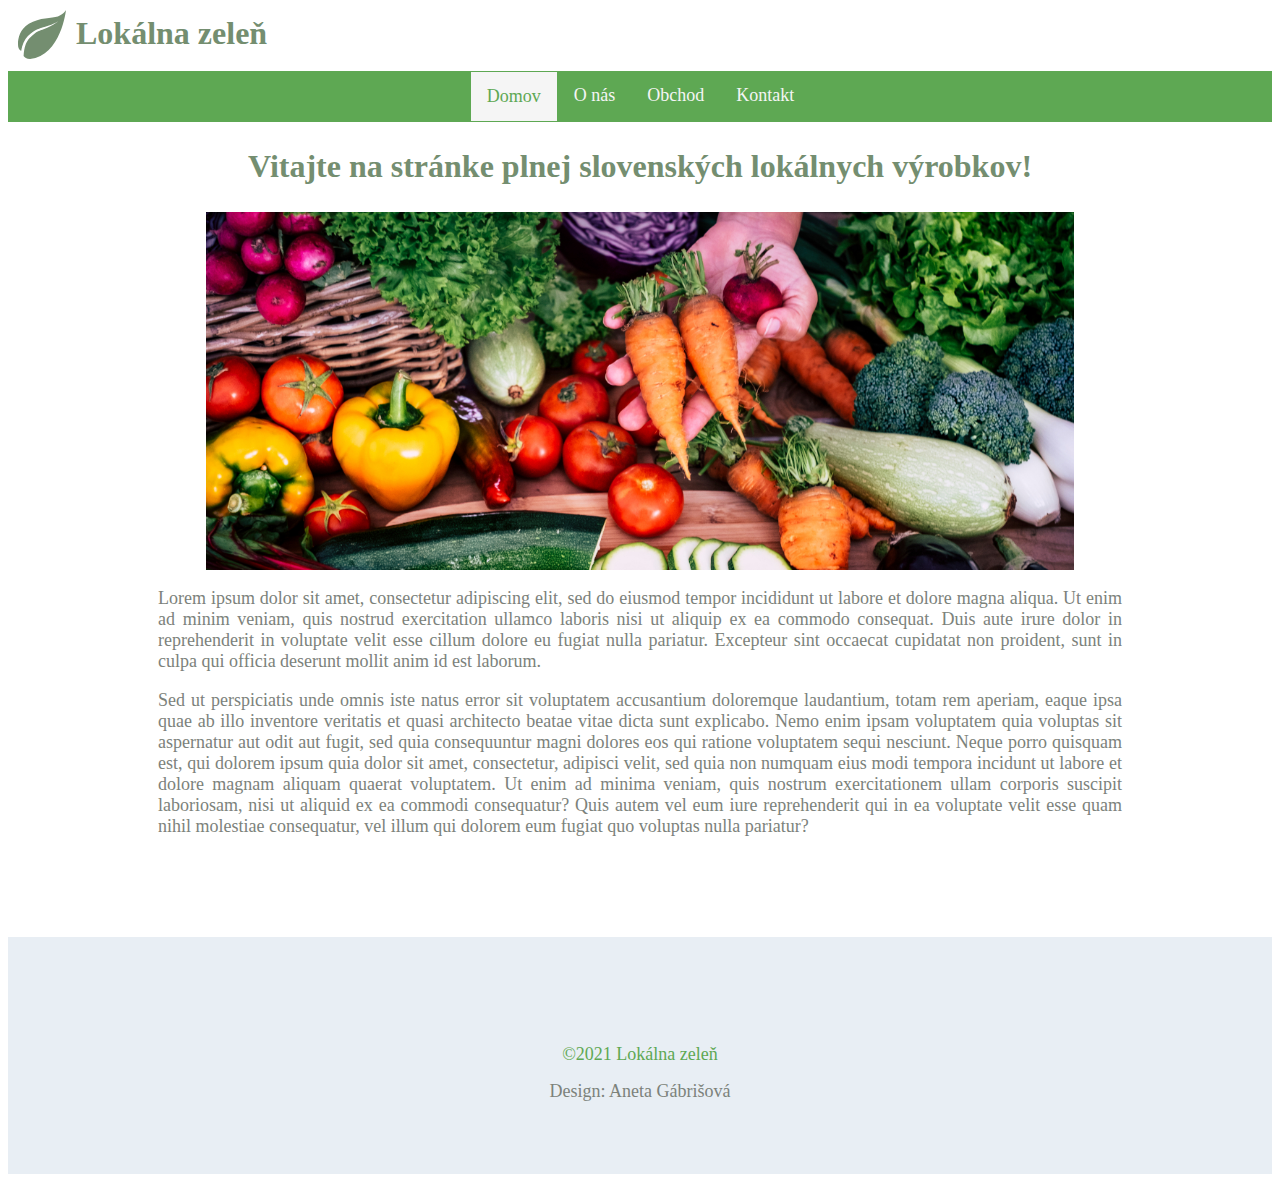
==== index.html @ 49db9678 "add first checkpoint" ====
<!DOCTYPE html>
<html>
<head>
<title>Lokálna zeleň</title>
<meta charset="utf-8">
<meta name="viewport" content="width=device-width, initial-scale=1, shrink-to-fit=no">
<link rel="stylesheet" href="style.css">
<link rel="stylesheet" href="https://cdnjs.cloudflare.com/ajax/libs/font-awesome/4.7.0/css/font-awesome.min.css">
<link rel="icon" href="images/logo.ico" type="image/gif" sizes="150x153"> 
</head>

<body>
    <header>
        <div class="logo">
            <img src="images/logo.svg">
            <h1 class="title">Lokálna zeleň</h1>
        </div>
        
        <nav>
            <div class="navbar" id="navbar">
                <a class="navbar-options current-page" href="index.html">Domov</a>
                <a class="navbar-options" href="o-nas.html">O nás</a>
                <a class="navbar-options" href="obchod.html">Obchod</a>
                <a class="navbar-options" href="kontakt.html">Kontakt</a>
                <a href="javascript:void(0);" class="navbar-options navbar-icon index-icon" onclick="myFunction()">
                    <i class="fa fa-bars"></i>
                </a>
            </div>
        </nav>
    </header>
    <div class="page-content">
        <h2 class="subtitle">Vitajte na stránke plnej slovenských lokálnych výrobkov!</h2>
        <img class="center" src="images/lokalne-potraviny.jfif">
        <p>
            Lorem ipsum dolor sit amet, consectetur adipiscing elit, sed do eiusmod tempor incididunt ut labore et dolore magna aliqua. 
            Ut enim ad minim veniam, quis nostrud exercitation ullamco laboris nisi ut aliquip ex ea commodo consequat. 
            Duis aute irure dolor in reprehenderit in voluptate velit esse cillum dolore eu fugiat nulla pariatur. 
            Excepteur sint occaecat cupidatat non proident, sunt in culpa qui officia deserunt mollit anim id est laborum.
        </p>
        <p>
            Sed ut perspiciatis unde omnis iste natus error sit voluptatem accusantium doloremque laudantium, totam rem aperiam, 
            eaque ipsa quae ab illo inventore veritatis et quasi architecto beatae vitae dicta sunt explicabo. 
            Nemo enim ipsam voluptatem quia voluptas sit aspernatur aut odit aut fugit, 
            sed quia consequuntur magni dolores eos qui ratione voluptatem sequi nesciunt. 
            Neque porro quisquam est, qui dolorem ipsum quia dolor sit amet, consectetur, adipisci velit, 
            sed quia non numquam eius modi tempora incidunt ut labore et dolore magnam aliquam quaerat voluptatem. 
            Ut enim ad minima veniam, quis nostrum exercitationem ullam corporis suscipit laboriosam, 
            nisi ut aliquid ex ea commodi consequatur? Quis autem vel eum iure reprehenderit qui in ea voluptate velit esse quam nihil molestiae consequatur,
            vel illum qui dolorem eum fugiat quo voluptas nulla pariatur?
        </p>
    </div>
    
    <footer class="footer">
        <!-- <ul class="icons">
            <li><a href="https://www.facebook.com/lokalnazelen/" target="_blank"
                class="icon brands circle fab fa-facebook"><span class="label">Facebook</span></a></li>
            <li><a href="https://www.instagram.com/lokalna_zelen/" target="_blank"
                class="icon brands circle fa-instagram"><span class="label">Instagram</span></a></li>
        </ul> -->

        <ul>
            <p class="copyright">©2021 Lokálna zeleň</p>
            <p>Design: Aneta Gábrišová</p>
        </ul>
    </footer>

    <script>
        function myFunction() {
          var x = document.getElementById("navbar");
          if (x.className === "navbar") {
            x.className += " responsive";
          } else {
            x.className = "navbar";
          }
        }
    </script>

</body>

</html>
---- style.css ----
html {
    font-size: 10px;
}

ul {
    list-style-type: none;
    margin: 0;
    padding: 0;
}

.backgound {
    background-color:whitesmoke;
}

.title {
    color: #748e70;
    display: inline;
    margin: 0.5rem 1rem;
    font-size: xx-large;
    position: absolute;
}

.subtitle {
    color: #748e70;
    font-size: xx-large;
    text-align: center;
}

.subsubtitle {
    color: #6b9b64;
    font-size: x-large;
    text-align: center;
}

.logo {
    margin: 1rem;
}

.navbar-options {
    display: block;
    color: whitesmoke;
    text-align: center;
    font-size: large;
    padding: 14px 16px;
    text-decoration: none;
}

.navbar {
    list-style-type: none;
    margin: 0;
    padding: 0;
    overflow: hidden;
    background-color:#5ea853;
    display: flex;
    justify-content: center;
}

.navbar-icon {
    display: none;
}

@media screen and (max-width: 600px) {
    .navbar a {display: none;}
    .navbar .navbar-icon {
      float: right;
      display: block;
      margin-left: auto;
    }
  }
  
@media screen and (max-width: 600px) {
    .navbar.responsive {
        position: relative;
        flex-direction: column;
    }
    .navbar.responsive .navbar-icon {
      position: absolute;
      right: 0;
      top: 0;
    }
    .navbar.responsive a {
      float: none;
      display: block;
      text-align: left;
    }
    .navbar.responsive .index-icon {
        color: #5ea853;
    }
}

.footer {
    background: #E8EEF4;
	color: #7c827b;
	padding: 5em 5em 3em 5em;
	text-align: center;
    font-size: large;
}

.footer-bottom {
    position: fixed;
    left: 0;
    right: 0;
    bottom: 0;
}

.copyright {
    font-size: 1em;
	line-height: 1em;
    color: #5ea853;
}

.icons {
    padding-left: 0;
    cursor: default;
    color: #5ea853;
}

.current-page {
    background-color: whitesmoke;
    color: #5ea853;
    border: 1px solid #5ea853;
}

.page-content {
    text-align: justify;
    font-size: large;
    color: #7c827b;
    margin: 0rem 15rem 10rem 15rem;
    align-content: inherit;
}

@media only screen and (max-width: 600px) {
    .page-content {
        margin: 0rem;
    }
} 

.center {
    display: block;
    margin-left: auto;
    margin-right: auto;
    width: 90%;
}

.contact {
    text-align: center;
}
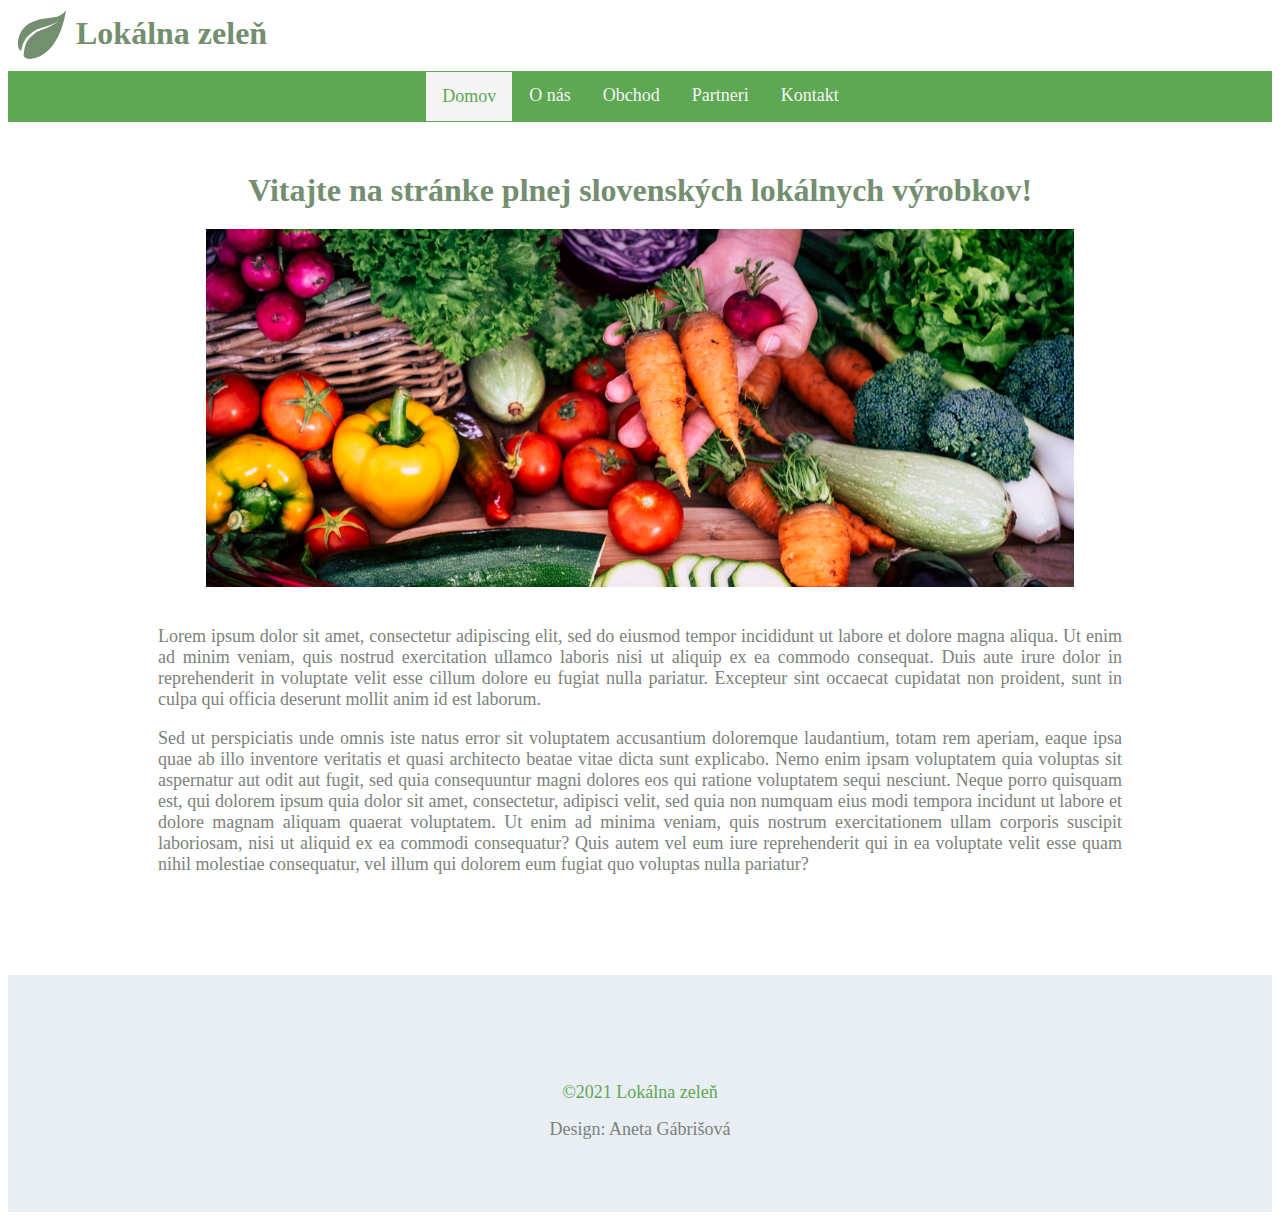
==== commit 9b6fd0c6: "add partners" ====
--- a/index.html
+++ b/index.html
@@ -7,6 +7,7 @@
 <link rel="stylesheet" href="style.css">
 <link rel="stylesheet" href="https://cdnjs.cloudflare.com/ajax/libs/font-awesome/4.7.0/css/font-awesome.min.css">
 <link rel="icon" href="images/logo.ico" type="image/gif" sizes="150x153"> 
+<link href="https://cdn.jsdelivr.net/npm/bootstrap@5.1.3/dist/css/bootstrap.min.css" rel="stylesheet" integrity="sha384-1BmE4kWBq78iYhFldvKuhfTAU6auU8tT94WrHftjDbrCEXSU1oBoqyl2QvZ6jIW3" crossorigin="anonymous">
 </head>
 
 <body>
@@ -17,10 +18,11 @@
         </div>
         
         <nav>
-            <div class="navbar" id="navbar">
+            <div class="navbar1" id="navbar">
                 <a class="navbar-options current-page" href="index.html">Domov</a>
                 <a class="navbar-options" href="o-nas.html">O nás</a>
                 <a class="navbar-options" href="obchod.html">Obchod</a>
+                <a class="navbar-options" href="partneri.html">Partneri</a>
                 <a class="navbar-options" href="kontakt.html">Kontakt</a>
                 <a href="javascript:void(0);" class="navbar-options navbar-icon index-icon" onclick="myFunction()">
                     <i class="fa fa-bars"></i>
@@ -28,10 +30,11 @@
             </div>
         </nav>
     </header>
-    <div class="page-content">
+    <div class="wrapper">
         <h2 class="subtitle">Vitajte na stránke plnej slovenských lokálnych výrobkov!</h2>
         <img class="center" src="images/lokalne-potraviny.jfif">
         <p>
+            <br>
             Lorem ipsum dolor sit amet, consectetur adipiscing elit, sed do eiusmod tempor incididunt ut labore et dolore magna aliqua. 
             Ut enim ad minim veniam, quis nostrud exercitation ullamco laboris nisi ut aliquip ex ea commodo consequat. 
             Duis aute irure dolor in reprehenderit in voluptate velit esse cillum dolore eu fugiat nulla pariatur. 
--- a/style.css
+++ b/style.css
@@ -24,6 +24,7 @@
     color: #748e70;
     font-size: xx-large;
     text-align: center;
+    margin-bottom: 2rem;
 }
 
 .subsubtitle {
@@ -45,7 +46,7 @@
     text-decoration: none;
 }
 
-.navbar {
+.navbar1 {
     list-style-type: none;
     margin: 0;
     padding: 0;
@@ -60,8 +61,8 @@
 }
 
 @media screen and (max-width: 600px) {
-    .navbar a {display: none;}
-    .navbar .navbar-icon {
+    .navbar1 a {display: none;}
+    .navbar1 .navbar-icon {
       float: right;
       display: block;
       margin-left: auto;
@@ -69,21 +70,21 @@
   }
   
 @media screen and (max-width: 600px) {
-    .navbar.responsive {
+    .navbar1.responsive {
         position: relative;
         flex-direction: column;
     }
-    .navbar.responsive .navbar-icon {
+    .navbar1.responsive .navbar-icon {
       position: absolute;
       right: 0;
       top: 0;
     }
-    .navbar.responsive a {
+    .navbar1.responsive a {
       float: none;
       display: block;
       text-align: left;
     }
-    .navbar.responsive .index-icon {
+    .navbar1.responsive .index-icon {
         color: #5ea853;
     }
 }
@@ -121,11 +122,11 @@
     border: 1px solid #5ea853;
 }
 
-.page-content {
+.wrapper {
     text-align: justify;
     font-size: large;
     color: #7c827b;
-    margin: 0rem 15rem 10rem 15rem;
+    margin: 5rem 15rem 10rem 15rem;
     align-content: inherit;
 }
 
@@ -144,4 +145,32 @@
 
 .contact {
     text-align: center;
+}
+
+.card {
+    box-shadow: 0 4px 8px 0 rgba(0,0,0,0.2);
+    transition: 0.3s;
+    width: 25%;
+    font-size: large;
+    color: #7c827b;
+}
+
+@media screen and (max-width: 600px) {
+    .column {
+      width: 100%;
+      display: block;
+      margin-bottom: 20px;
+    }
+}
+
+.card-background {
+    display: flex;
+}
+  
+.card:hover {
+    box-shadow: 0 8px 16px 0 rgba(0,0,0,0.2);
+}
+  
+.container {
+    padding: 2px 16px;
 }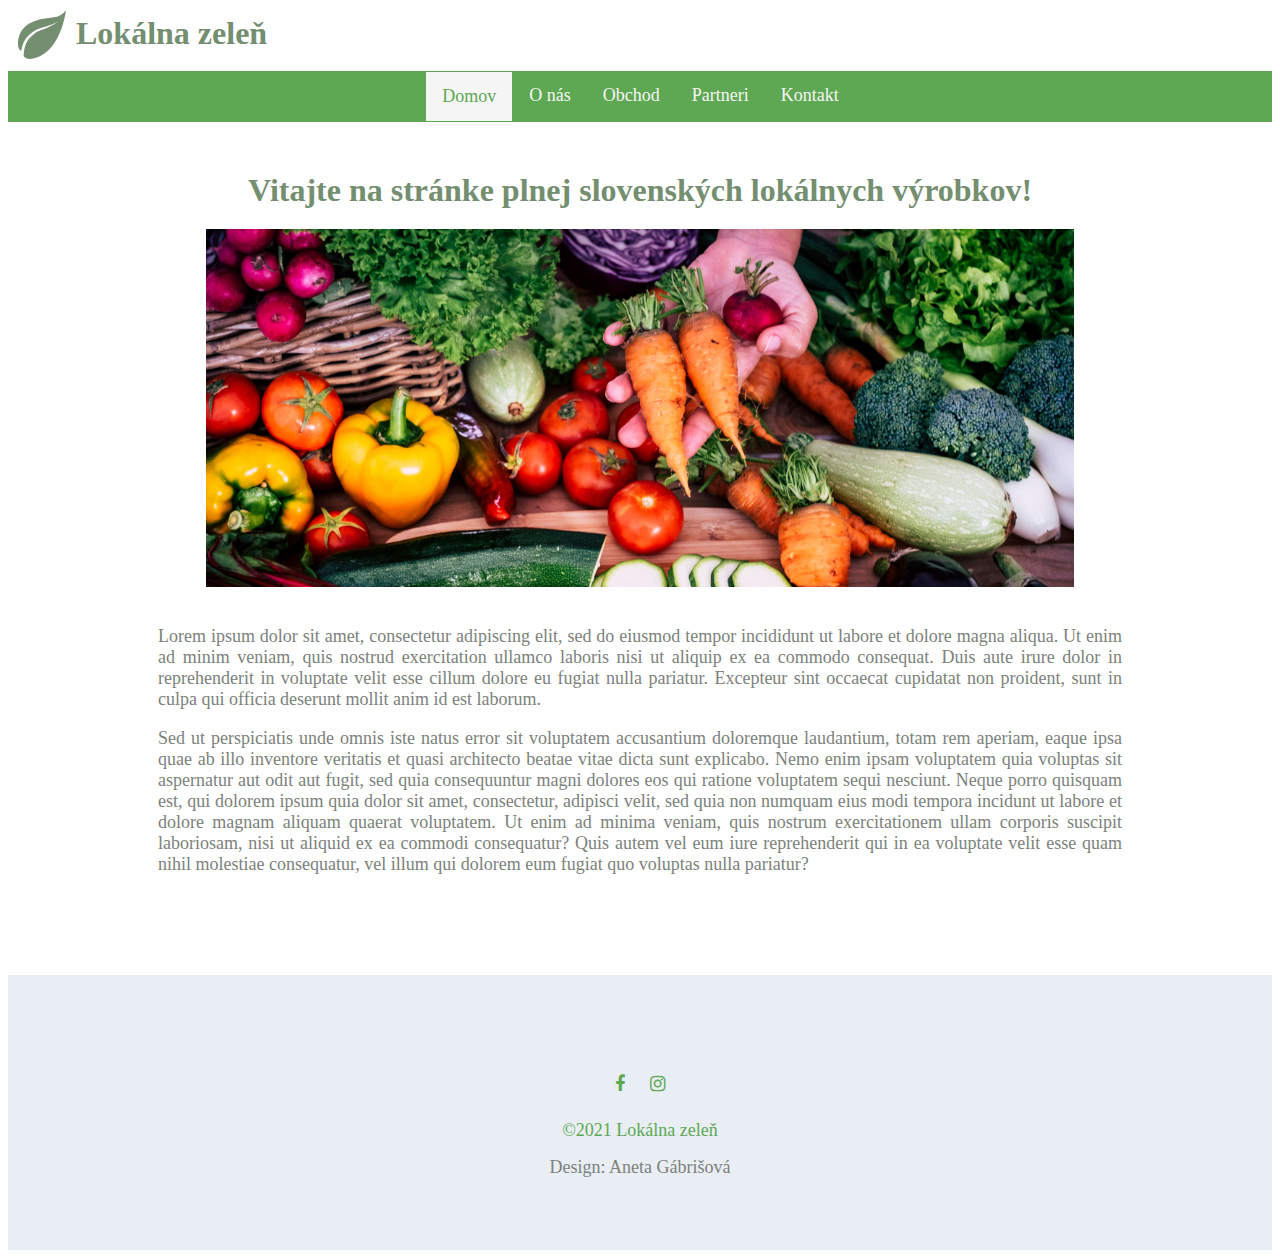
==== commit 4b3aea0f: "add icons" ====
--- a/index.html
+++ b/index.html
@@ -54,12 +54,12 @@
     </div>
     
     <footer class="footer">
-        <!-- <ul class="icons">
-            <li><a href="https://www.facebook.com/lokalnazelen/" target="_blank"
-                class="icon brands circle fab fa-facebook"><span class="label">Facebook</span></a></li>
-            <li><a href="https://www.instagram.com/lokalna_zelen/" target="_blank"
-                class="icon brands circle fa-instagram"><span class="label">Instagram</span></a></li>
-        </ul> -->
+        <ul>
+            <a href="https://www.facebook.com/lokalnazelen/" target="_blank"
+                class="fa fa-facebook"></a>
+            <a href="https://www.instagram.com/lokalna_zelen/" target="_blank"
+                class="fa fa-instagram"></a>
+        </ul>
 
         <ul>
             <p class="copyright">©2021 Lokálna zeleň</p>
@@ -70,10 +70,10 @@
     <script>
         function myFunction() {
           var x = document.getElementById("navbar");
-          if (x.className === "navbar") {
+          if (x.className === "navbar1") {
             x.className += " responsive";
           } else {
-            x.className = "navbar";
+            x.className = "navbar1";
           }
         }
     </script>
--- a/style.css
+++ b/style.css
@@ -6,6 +6,10 @@
     list-style-type: none;
     margin: 0;
     padding: 0;
+}
+
+a:hover {
+    color: #748e70;
 }
 
 .backgound {
@@ -110,12 +114,6 @@
     color: #5ea853;
 }
 
-.icons {
-    padding-left: 0;
-    cursor: default;
-    color: #5ea853;
-}
-
 .current-page {
     background-color: whitesmoke;
     color: #5ea853;
@@ -131,7 +129,7 @@
 }
 
 @media only screen and (max-width: 600px) {
-    .page-content {
+    .wrapper {
         margin: 0rem;
     }
 } 
@@ -173,4 +171,19 @@
   
 .container {
     padding: 2px 16px;
-}+}
+
+.fa {
+    margin: 1rem;
+    font-size: 30px;
+    text-align: center;
+    text-decoration: none;
+  }
+
+.fa-facebook {
+color: #5ea853;
+}
+
+.fa-instagram {
+    color: #5ea853;
+  }
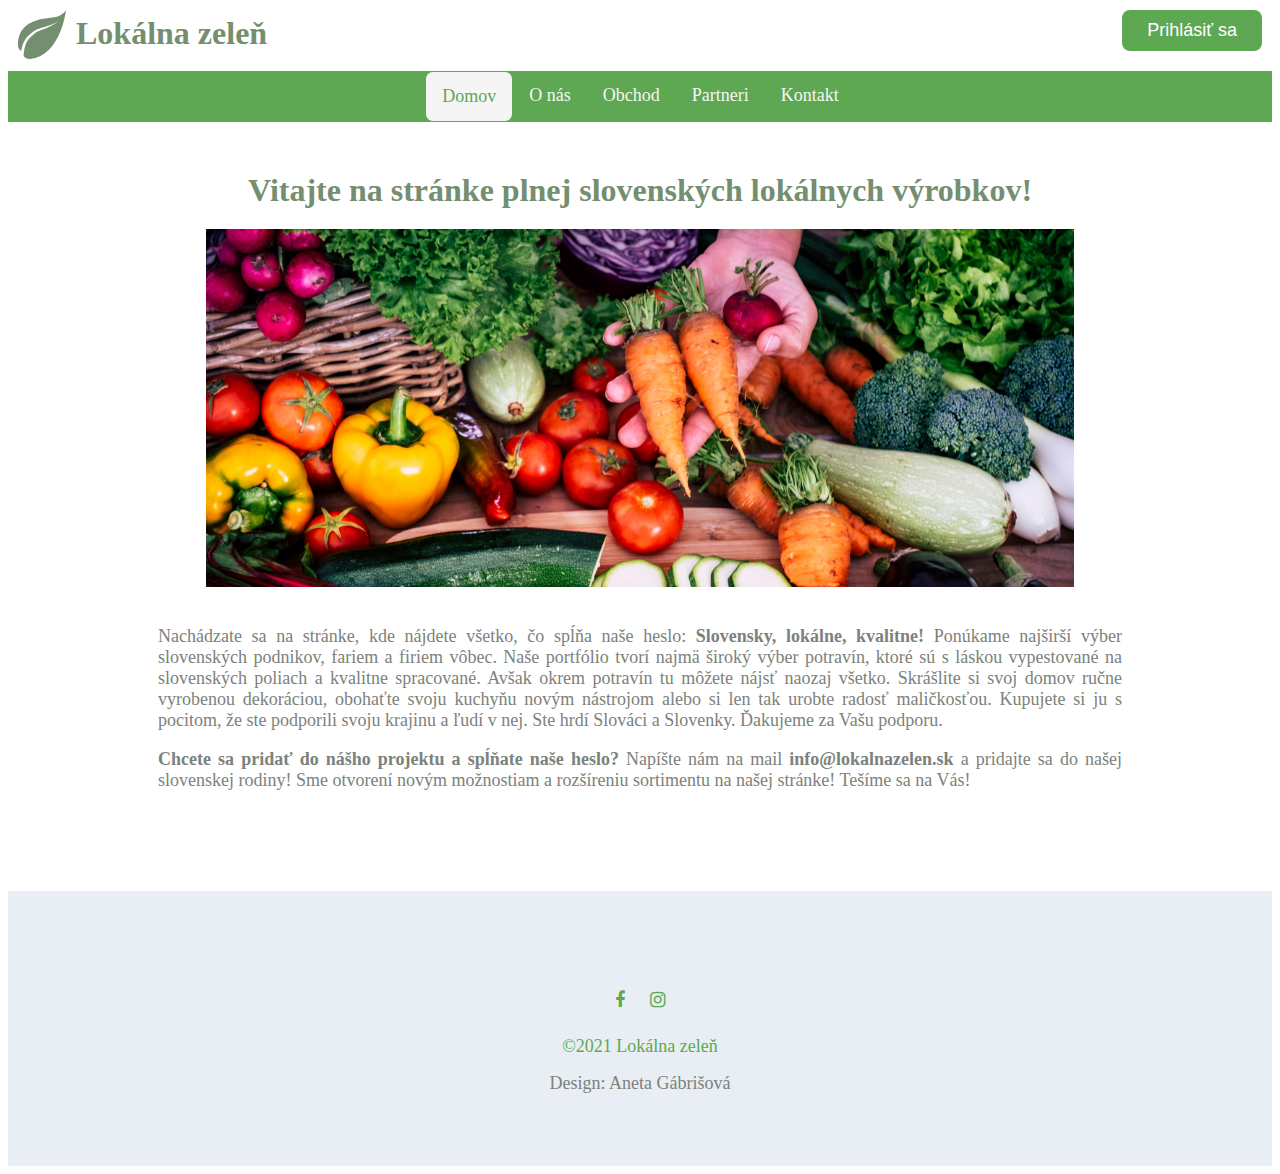
==== commit 21ac89a9: "add signup button rewrite lorem ipsum" ====
--- a/index.html
+++ b/index.html
@@ -15,15 +15,16 @@
         <div class="logo">
             <img src="images/logo.svg">
             <h1 class="title">Lokálna zeleň</h1>
+            <button class="button hov" type="button">Prihlásiť sa</button>
         </div>
         
         <nav>
             <div class="navbar1" id="navbar">
-                <a class="navbar-options current-page" href="index.html">Domov</a>
-                <a class="navbar-options" href="o-nas.html">O nás</a>
-                <a class="navbar-options" href="obchod.html">Obchod</a>
-                <a class="navbar-options" href="partneri.html">Partneri</a>
-                <a class="navbar-options" href="kontakt.html">Kontakt</a>
+                <a class="navbar-options hov current-page" href="index.html">Domov</a>
+                <a class="navbar-options hov" href="o-nas.html">O nás</a>
+                <a class="navbar-options hov" href="obchod.html">Obchod</a>
+                <a class="navbar-options hov" href="partneri.html">Partneri</a>
+                <a class="navbar-options hov" href="kontakt.html">Kontakt</a>
                 <a href="javascript:void(0);" class="navbar-options navbar-icon index-icon" onclick="myFunction()">
                     <i class="fa fa-bars"></i>
                 </a>
@@ -35,21 +36,14 @@
         <img class="center" src="images/lokalne-potraviny.jfif">
         <p>
             <br>
-            Lorem ipsum dolor sit amet, consectetur adipiscing elit, sed do eiusmod tempor incididunt ut labore et dolore magna aliqua. 
-            Ut enim ad minim veniam, quis nostrud exercitation ullamco laboris nisi ut aliquip ex ea commodo consequat. 
-            Duis aute irure dolor in reprehenderit in voluptate velit esse cillum dolore eu fugiat nulla pariatur. 
-            Excepteur sint occaecat cupidatat non proident, sunt in culpa qui officia deserunt mollit anim id est laborum.
+            Nachádzate sa na stránke, kde nájdete všetko, čo spĺňa naše heslo: <b>Slovensky, lokálne, kvalitne!</b> Ponúkame najširší výber slovenských podnikov, fariem a firiem vôbec.
+            Naše portfólio tvorí najmä široký výber potravín, ktoré sú s láskou vypestované na slovenských poliach a kvalitne spracované. Avšak okrem potravín tu môžete nájsť 
+            naozaj všetko. Skrášlite si svoj domov ručne vyrobenou dekoráciou, obohaťte svoju kuchyňu novým nástrojom alebo si len tak urobte radosť maličkosťou. 
+            Kupujete si ju s pocitom, že ste podporili svoju krajinu a ľudí v nej. Ste hrdí Slováci a Slovenky. Ďakujeme za Vašu podporu. 
         </p>
         <p>
-            Sed ut perspiciatis unde omnis iste natus error sit voluptatem accusantium doloremque laudantium, totam rem aperiam, 
-            eaque ipsa quae ab illo inventore veritatis et quasi architecto beatae vitae dicta sunt explicabo. 
-            Nemo enim ipsam voluptatem quia voluptas sit aspernatur aut odit aut fugit, 
-            sed quia consequuntur magni dolores eos qui ratione voluptatem sequi nesciunt. 
-            Neque porro quisquam est, qui dolorem ipsum quia dolor sit amet, consectetur, adipisci velit, 
-            sed quia non numquam eius modi tempora incidunt ut labore et dolore magnam aliquam quaerat voluptatem. 
-            Ut enim ad minima veniam, quis nostrum exercitationem ullam corporis suscipit laboriosam, 
-            nisi ut aliquid ex ea commodi consequatur? Quis autem vel eum iure reprehenderit qui in ea voluptate velit esse quam nihil molestiae consequatur,
-            vel illum qui dolorem eum fugiat quo voluptas nulla pariatur?
+            <b>Chcete sa pridať do nášho projektu a spĺňate naše heslo?</b> Napíšte nám na mail <b>info@lokalnazelen.sk</b> a pridajte sa do našej slovenskej rodiny! 
+            Sme otvorení novým možnostiam a rozšíreniu sortimentu na našej stránke! Tešíme sa na Vás!
         </p>
     </div>
     
--- a/style.css
+++ b/style.css
@@ -118,6 +118,7 @@
     background-color: whitesmoke;
     color: #5ea853;
     border: 1px solid #5ea853;
+    border-radius: 8px;
 }
 
 .wrapper {
@@ -187,3 +188,19 @@
 .fa-instagram {
     color: #5ea853;
   }
+
+.button {
+    background-color: #5ea853;
+    border: none;
+    color: white;
+    text-align: center;
+    cursor: pointer;
+    float: right;
+    padding: 1rem 2.5rem;
+    font-size: large;
+    border-radius: 8px;
+}
+
+.hov:hover {
+    color: #7c827b;
+}
